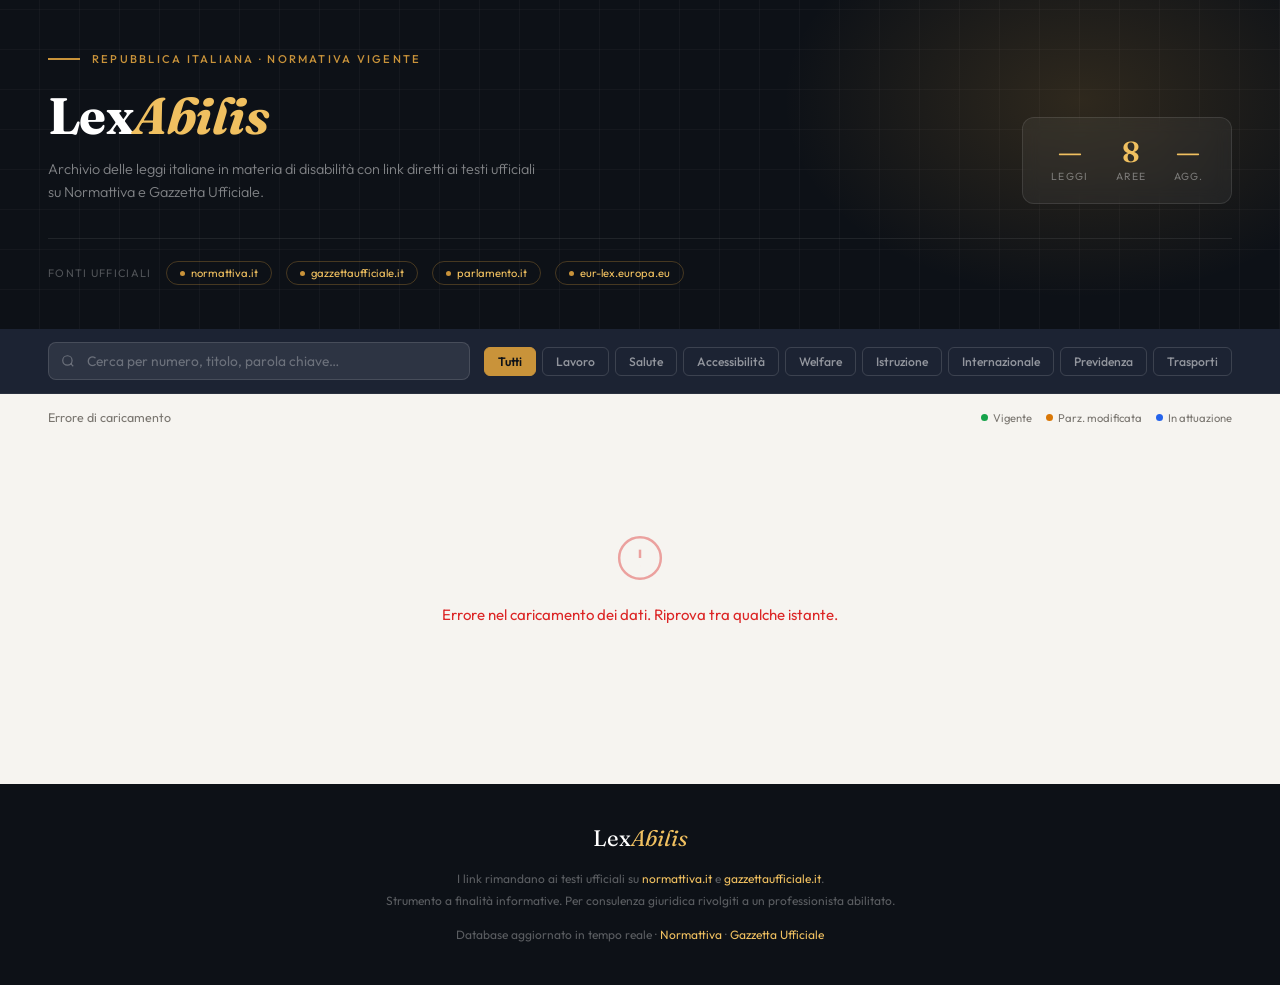
==== public/index.html @ cfda991a "Add files via upload" ====
<!DOCTYPE html>
<html lang="it">
<head>
<meta charset="UTF-8">
<meta name="viewport" content="width=device-width, initial-scale=1.0">
<meta name="description" content="Archivio delle leggi italiane in materia di disabilità. Fonti ufficiali: Normattiva, Gazzetta Ufficiale, Parlamento.">
<meta property="og:title" content="LexAbilis — Normativa Disabilità Italia">
<meta property="og:description" content="Tutte le leggi italiane sulla disabilità con link alle fonti ufficiali.">
<meta property="og:type" content="website">
<title>LexAbilis — Normativa Disabilità Italia</title>
<link rel="icon" href="data:image/svg+xml,<svg xmlns='http://www.w3.org/2000/svg' viewBox='0 0 100 100'><text y='.9em' font-size='90'>⚖️</text></svg>">
<link href="https://fonts.googleapis.com/css2?family=Fraunces:ital,opsz,wght@0,9..144,300;0,9..144,600;0,9..144,700;1,9..144,400&family=Outfit:wght@300;400;500;600&display=swap" rel="stylesheet">
<link rel="stylesheet" href="style.css">
</head>
<body>

<header class="site-header">
  <div class="hbg"></div>
  <div class="hglow"></div>
  <div class="h-inner">
    <div class="h-eyebrow">
      <div class="h-line"></div>
      <span class="h-eye-txt">Repubblica Italiana · Normativa vigente</span>
    </div>
    <div class="h-main">
      <div class="h-title">
        <h1>Lex<em>Abilis</em></h1>
        <p class="h-sub">Archivio delle leggi italiane in materia di disabilità con link diretti ai testi ufficiali su Normattiva e Gazzetta Ufficiale.</p>
      </div>
      <div class="h-stats">
        <div><div class="stat-n" id="totalCount">—</div><div class="stat-l">Leggi</div></div>
        <div><div class="stat-n">8</div><div class="stat-l">Aree</div></div>
        <div><div class="stat-n" id="statAnno">—</div><div class="stat-l">Agg.</div></div>
      </div>
    </div>
    <div class="h-sources">
      <span class="src-lbl">Fonti ufficiali</span>
      <span class="src-pill">normattiva.it</span>
      <span class="src-pill">gazzettaufficiale.it</span>
      <span class="src-pill">parlamento.it</span>
      <span class="src-pill">eur-lex.europa.eu</span>
    </div>
  </div>
</header>

<div class="ctrl-bar">
  <div class="ctrl-inner">
    <div class="srch">
      <svg width="14" height="14" fill="none" stroke="currentColor" stroke-width="2" viewBox="0 0 24 24"><circle cx="11" cy="11" r="8"/><path d="m21 21-4.35-4.35"/></svg>
      <input id="si" type="text" placeholder="Cerca per numero, titolo, parola chiave…" oninput="render()">
    </div>
    <div class="filters" id="filters">
      <button class="fb active" data-f="tutti" onclick="sf(this)">Tutti</button>
      <button class="fb" data-f="lavoro" onclick="sf(this)">Lavoro</button>
      <button class="fb" data-f="salute" onclick="sf(this)">Salute</button>
      <button class="fb" data-f="accessibilita" onclick="sf(this)">Accessibilità</button>
      <button class="fb" data-f="welfare" onclick="sf(this)">Welfare</button>
      <button class="fb" data-f="istruzione" onclick="sf(this)">Istruzione</button>
      <button class="fb" data-f="internazionale" onclick="sf(this)">Internazionale</button>
      <button class="fb" data-f="previdenza" onclick="sf(this)">Previdenza</button>
      <button class="fb" data-f="trasporti" onclick="sf(this)">Trasporti</button>
    </div>
  </div>
</div>

<div class="meta">
  <span id="cl">Caricamento leggi…</span>
  <div class="legend">
    <div class="li"><div class="ld" style="background:#16a34a"></div><span>Vigente</span></div>
    <div class="li"><div class="ld" style="background:#d97706"></div><span>Parz. modificata</span></div>
    <div class="li"><div class="ld" style="background:#2563eb"></div><span>In attuazione</span></div>
  </div>
</div>

<div class="grid" id="grid">
  <div class="loading">
    <div class="spinner"></div>
    <p>Caricamento dal database…</p>
  </div>
</div>

<footer class="sfooter">
  <div class="footer-inner">
    <div class="footer-logo">Lex<em>Abilis</em></div>
    <p>I link rimandano ai testi ufficiali su <a href="https://www.normattiva.it" target="_blank" rel="noopener">normattiva.it</a> e <a href="https://www.gazzettaufficiale.it" target="_blank" rel="noopener">gazzettaufficiale.it</a>.<br>
    Strumento a finalità informative. Per consulenza giuridica rivolgiti a un professionista abilitato.</p>
    <p class="footer-update">Database aggiornato in tempo reale · <a href="https://www.normattiva.it" target="_blank" rel="noopener">Normattiva</a> · <a href="https://www.gazzettaufficiale.it" target="_blank" rel="noopener">Gazzetta Ufficiale</a></p>
  </div>
</footer>

<script src="app.js"></script>
</body>
</html>
---- public/style.css ----
:root {
  --ink: #0d1117;
  --ink2: #1c2333;
  --slate: #2d3748;
  --gold: #c9933a;
  --gold-light: #f0c060;
  --surface: #f6f4f0;
  --card: #ffffff;
  --border: #e2ddd6;
  --muted: #7a7670;
  --green: #166534; --green-bg: #dcfce7;
  --amber: #92400e; --amber-bg: #fef3c7;
  --red: #991b1b;   --red-bg: #fee2e2;
  --blue: #1e40af;  --blue-bg: #dbeafe;
}

*,*::before,*::after { box-sizing: border-box; margin: 0; padding: 0; }
html { scroll-behavior: smooth; }
body { font-family: 'Outfit', sans-serif; background: var(--surface); color: var(--ink); min-height: 100vh; font-size: 15px; }

/* HEADER */
.site-header { background: var(--ink); position: relative; overflow: hidden; }
.hbg { position: absolute; inset: 0; background-image: repeating-linear-gradient(0deg,transparent,transparent 39px,rgba(255,255,255,.03) 39px,rgba(255,255,255,.03) 40px), repeating-linear-gradient(90deg,transparent,transparent 39px,rgba(255,255,255,.03) 39px,rgba(255,255,255,.03) 40px); pointer-events: none; }
.hglow { position: absolute; width: 600px; height: 400px; background: radial-gradient(ellipse,rgba(201,147,58,.18) 0%,transparent 70%); top: -100px; right: -100px; pointer-events: none; }
.h-inner { position: relative; max-width: 1280px; margin: 0 auto; padding: 52px 48px 44px; }
.h-eyebrow { display: flex; align-items: center; gap: 12px; margin-bottom: 22px; }
.h-line { width: 32px; height: 2px; background: var(--gold); }
.h-eye-txt { font-size: .7rem; letter-spacing: .2em; text-transform: uppercase; color: var(--gold); font-weight: 500; }
.h-main { display: flex; align-items: flex-end; justify-content: space-between; gap: 40px; flex-wrap: wrap; }
.h-title h1 { font-family: 'Fraunces', serif; font-size: clamp(2rem, 4vw, 3.4rem); font-weight: 700; color: #fff; line-height: 1.1; letter-spacing: -.01em; }
.h-title h1 em { font-style: italic; color: var(--gold-light); }
.h-sub { margin-top: 14px; font-size: .9rem; color: rgba(255,255,255,.48); font-weight: 300; max-width: 500px; line-height: 1.6; }
.h-stats { display: flex; gap: 28px; padding: 20px 28px; background: rgba(255,255,255,.05); border: 1px solid rgba(255,255,255,.1); border-radius: 12px; backdrop-filter: blur(8px); flex-shrink: 0; }
.stat-n { font-family: 'Fraunces', serif; font-size: 1.8rem; font-weight: 600; color: var(--gold-light); line-height: 1; text-align: center; }
.stat-l { font-size: .65rem; color: rgba(255,255,255,.38); text-transform: uppercase; letter-spacing: .1em; margin-top: 4px; text-align: center; }
.h-sources { margin-top: 34px; padding-top: 22px; border-top: 1px solid rgba(255,255,255,.08); display: flex; align-items: center; gap: 14px; flex-wrap: wrap; }
.src-lbl { font-size: .68rem; color: rgba(255,255,255,.28); text-transform: uppercase; letter-spacing: .12em; }
.src-pill { display: inline-flex; align-items: center; gap: 6px; padding: 4px 13px; border: 1px solid rgba(201,147,58,.3); border-radius: 20px; font-size: .7rem; color: var(--gold-light); }
.src-pill::before { content: ''; width: 5px; height: 5px; border-radius: 50%; background: var(--gold); }

/* CONTROLS */
.ctrl-bar { background: var(--ink2); border-bottom: 1px solid rgba(255,255,255,.06); position: sticky; top: 0; z-index: 50; }
.ctrl-inner { max-width: 1280px; margin: 0 auto; padding: 13px 48px; display: flex; gap: 14px; align-items: center; flex-wrap: wrap; }
.srch { position: relative; flex: 1; min-width: 200px; }
.srch svg { position: absolute; left: 13px; top: 50%; transform: translateY(-50%); color: rgba(255,255,255,.3); pointer-events: none; }
#si { width: 100%; padding: 9px 14px 9px 38px; background: rgba(255,255,255,.08); border: 1px solid rgba(255,255,255,.12); border-radius: 8px; color: #fff; font-family: 'Outfit', sans-serif; font-size: .86rem; outline: none; transition: border-color .2s, background .2s; }
#si::placeholder { color: rgba(255,255,255,.3); }
#si:focus { border-color: var(--gold); background: rgba(255,255,255,.12); }
.filters { display: flex; gap: 6px; flex-wrap: wrap; }
.fb { padding: 6px 13px; border-radius: 6px; border: 1px solid rgba(255,255,255,.14); background: transparent; color: rgba(255,255,255,.52); font-family: 'Outfit', sans-serif; font-size: .76rem; font-weight: 500; cursor: pointer; transition: all .15s; white-space: nowrap; }
.fb:hover { color: #fff; border-color: rgba(255,255,255,.35); }
.fb.active { background: var(--gold); color: var(--ink); border-color: var(--gold); font-weight: 600; }

/* META */
.meta { max-width: 1280px; margin: 0 auto; padding: 16px 48px 0; display: flex; justify-content: space-between; align-items: center; font-size: .78rem; color: var(--muted); flex-wrap: wrap; gap: 10px; }
.meta strong { color: var(--ink); font-weight: 600; }
.legend { display: flex; gap: 14px; flex-wrap: wrap; }
.li { display: flex; align-items: center; gap: 5px; font-size: .7rem; }
.ld { width: 7px; height: 7px; border-radius: 50%; }

/* GRID */
.grid { max-width: 1280px; margin: 0 auto; padding: 18px 48px 70px; display: grid; grid-template-columns: repeat(auto-fill, minmax(350px, 1fr)); gap: 17px; }

/* LOADING */
.loading { grid-column: 1/-1; text-align: center; padding: 80px 24px; color: var(--muted); }
.spinner { width: 36px; height: 36px; border: 3px solid var(--border); border-top-color: var(--gold); border-radius: 50%; animation: spin .7s linear infinite; margin: 0 auto 20px; }
@keyframes spin { to { transform: rotate(360deg); } }

/* CARD */
.card { background: var(--card); border: 1px solid var(--border); border-radius: 14px; overflow: hidden; display: flex; flex-direction: column; transition: transform .2s, box-shadow .2s; animation: rise .3s ease both; }
@keyframes rise { from { opacity: 0; transform: translateY(10px); } to { opacity: 1; transform: translateY(0); } }
.card:hover { transform: translateY(-4px); box-shadow: 0 16px 40px rgba(0,0,0,.1); }
.cs { height: 3px; }
.s-lavoro { background: #3b82f6; } .s-salute { background: #10b981; } .s-accessibilita { background: #8b5cf6; }
.s-welfare { background: #ef4444; } .s-istruzione { background: #f59e0b; } .s-internazionale { background: #06b6d4; }
.s-previdenza { background: #ec4899; } .s-trasporti { background: #f97316; }
.cb { padding: 19px 21px 15px; flex: 1; display: flex; flex-direction: column; gap: 10px; }
.ct { display: flex; justify-content: space-between; align-items: flex-start; gap: 10px; }
.cc { font-family: 'Fraunces', serif; font-size: 1.04rem; font-weight: 600; color: var(--ink); line-height: 1.2; }
.cbadges { display: flex; flex-direction: column; align-items: flex-end; gap: 4px; flex-shrink: 0; }
.by { font-size: .68rem; color: var(--muted); background: var(--surface); padding: 2px 7px; border-radius: 4px; border: 1px solid var(--border); }
.bv { font-size: .63rem; font-weight: 600; padding: 3px 8px; border-radius: 20px; white-space: nowrap; letter-spacing: .03em; }
.v-Vigente { background: var(--green-bg); color: var(--green); }
.v-Parzialmente.modificata, .v-parziale { background: var(--amber-bg); color: var(--amber); }
.v-In.fase.di.attuazione, .v-attuazione { background: var(--blue-bg); color: var(--blue); }
.v-Abrogata { background: var(--red-bg); color: var(--red); }
.vn { font-size: .68rem; color: var(--muted); }
.ctitle { font-size: .87rem; font-weight: 600; color: var(--slate); line-height: 1.45; }
.cdesc { font-size: .81rem; color: var(--muted); line-height: 1.6; flex: 1; }
.cnote { font-size: .77rem; color: var(--slate); background: #f9f7f3; border-left: 3px solid var(--gold); padding: 8px 11px; border-radius: 0 6px 6px 0; line-height: 1.5; }
.cnote strong { display: block; font-size: .65rem; text-transform: uppercase; letter-spacing: .08em; color: var(--gold); margin-bottom: 3px; }
.ctags { display: flex; gap: 5px; flex-wrap: wrap; }
.tag { font-size: .67rem; padding: 2px 8px; border-radius: 20px; font-weight: 500; }
.t-lavoro { background: #dbeafe; color: #1e40af; } .t-salute { background: #d1fae5; color: #065f46; }
.t-accessibilita { background: #ede9fe; color: #5b21b6; } .t-welfare { background: #fee2e2; color: #991b1b; }
.t-istruzione { background: #fef3c7; color: #92400e; } .t-internazionale { background: #cffafe; color: #155e75; }
.t-previdenza { background: #fce7f3; color: #9d174d; } .t-trasporti { background: #ffedd5; color: #9a3412; }

/* CARD FOOTER */
.cf { padding: 11px 21px; border-top: 1px solid var(--border); display: flex; gap: 7px; align-items: center; flex-wrap: wrap; background: #fafaf8; }
.btn { display: inline-flex; align-items: center; gap: 5px; padding: 7px 12px; border-radius: 6px; font-family: 'Outfit', sans-serif; font-size: .73rem; font-weight: 500; text-decoration: none; cursor: pointer; border: none; transition: all .15s; }
.bn { background: var(--ink); color: #fff; } .bn:hover { background: var(--slate); }
.bg { background: transparent; color: var(--muted); border: 1px solid var(--border); } .bg:hover { border-color: var(--slate); color: var(--slate); }
.bp { background: transparent; color: #dc2626; border: 1px solid #fecaca; } .bp:hover { background: #fee2e2; border-color: #dc2626; }

/* EMPTY / ERROR */
.empty, .error-state { grid-column: 1/-1; text-align: center; padding: 90px 24px; color: var(--muted); }
.empty svg, .error-state svg { opacity: .2; margin-bottom: 18px; }
.error-state { color: #dc2626; }
.error-state svg { opacity: .4; }

/* FOOTER */
.sfooter { background: var(--ink); padding: 40px 48px; }
.footer-inner { max-width: 1280px; margin: 0 auto; text-align: center; }
.footer-logo { font-family: 'Fraunces', serif; font-size: 1.4rem; color: #fff; margin-bottom: 16px; }
.footer-logo em { font-style: italic; color: var(--gold-light); }
.sfooter p { color: rgba(255,255,255,.32); font-size: .75rem; line-height: 1.8; }
.sfooter a { color: var(--gold-light); text-decoration: none; }
.sfooter a:hover { text-decoration: underline; }
.footer-update { margin-top: 12px; font-size: .68rem; color: rgba(255,255,255,.2); }

@media (max-width: 720px) {
  .h-inner { padding: 34px 22px 30px; }
  .h-main { flex-direction: column; align-items: flex-start; }
  .h-stats { width: 100%; justify-content: space-around; }
  .ctrl-inner { padding: 11px 20px; }
  .meta { padding: 12px 20px 0; }
  .grid { padding: 15px 20px 48px; grid-template-columns: 1fr; }
  .sfooter { padding: 28px 20px; }
}
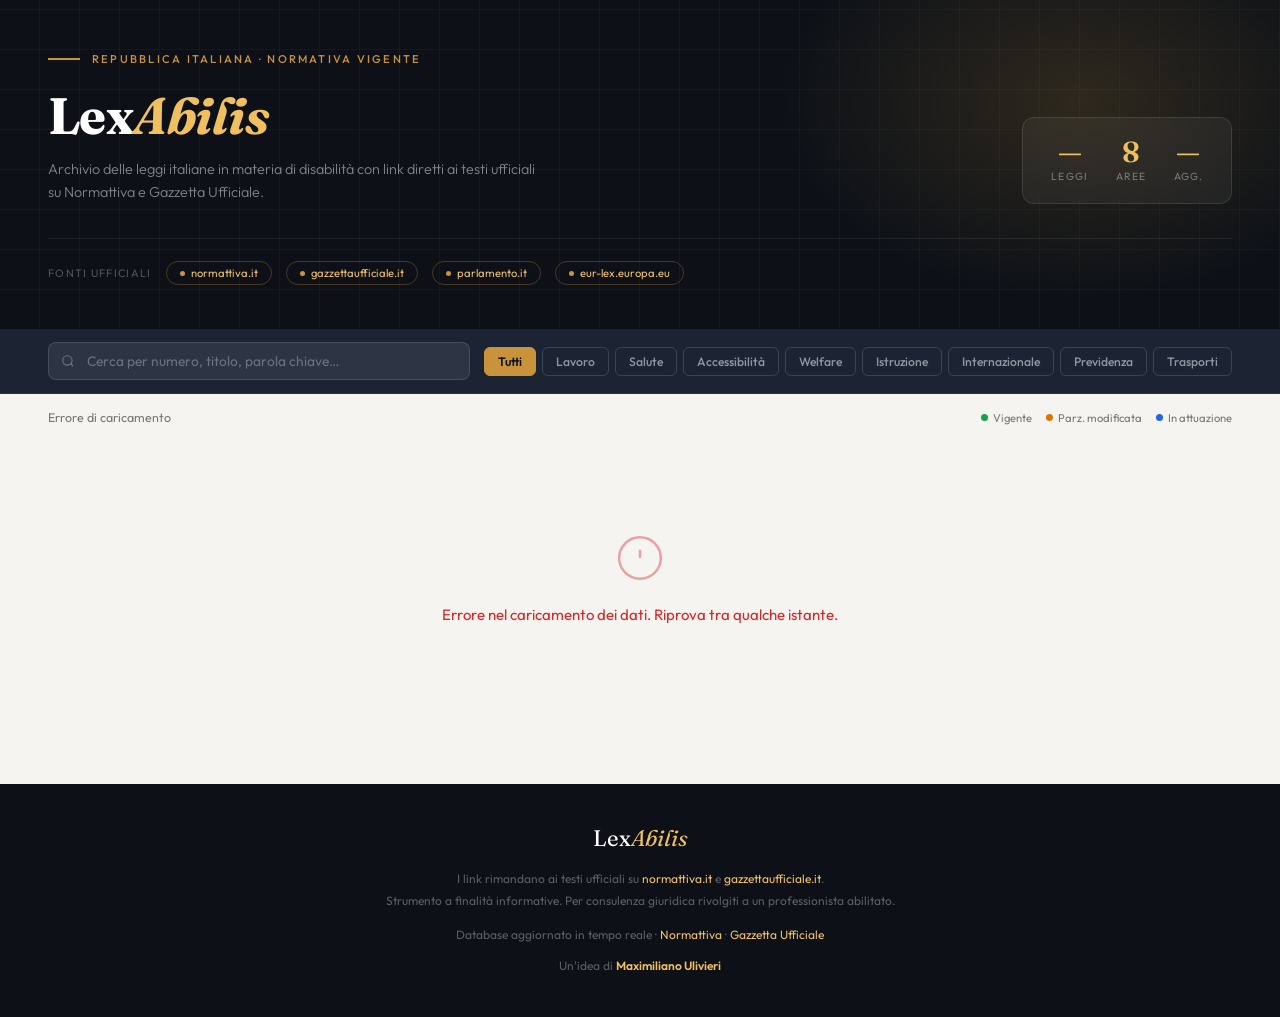
==== commit 5b3cbba7: "Add files via upload" ====
--- a/public/index.html
+++ b/public/index.html
@@ -85,6 +85,7 @@
     <p>I link rimandano ai testi ufficiali su <a href="https://www.normattiva.it" target="_blank" rel="noopener">normattiva.it</a> e <a href="https://www.gazzettaufficiale.it" target="_blank" rel="noopener">gazzettaufficiale.it</a>.<br>
     Strumento a finalità informative. Per consulenza giuridica rivolgiti a un professionista abilitato.</p>
     <p class="footer-update">Database aggiornato in tempo reale · <a href="https://www.normattiva.it" target="_blank" rel="noopener">Normattiva</a> · <a href="https://www.gazzettaufficiale.it" target="_blank" rel="noopener">Gazzetta Ufficiale</a></p>
+    <p class="footer-author">Un'idea di <a href="https://www.maximilianoulivieri.it" target="_blank" rel="noopener"><strong>Maximiliano Ulivieri</strong></a></p>
   </div>
 </footer>
 
--- a/public/style.css
+++ b/public/style.css
@@ -118,6 +118,10 @@
 .sfooter a { color: var(--gold-light); text-decoration: none; }
 .sfooter a:hover { text-decoration: underline; }
 .footer-update { margin-top: 12px; font-size: .68rem; color: rgba(255,255,255,.2); }
+.footer-author { margin-top: 10px; font-size: .78rem; color: rgba(255,255,255,.45); }
+.footer-author strong { color: var(--gold-light); font-weight: 600; }
+.footer-author a { color: inherit; text-decoration: none; }
+.footer-author a:hover strong { text-decoration: underline; }
 
 @media (max-width: 720px) {
   .h-inner { padding: 34px 22px 30px; }
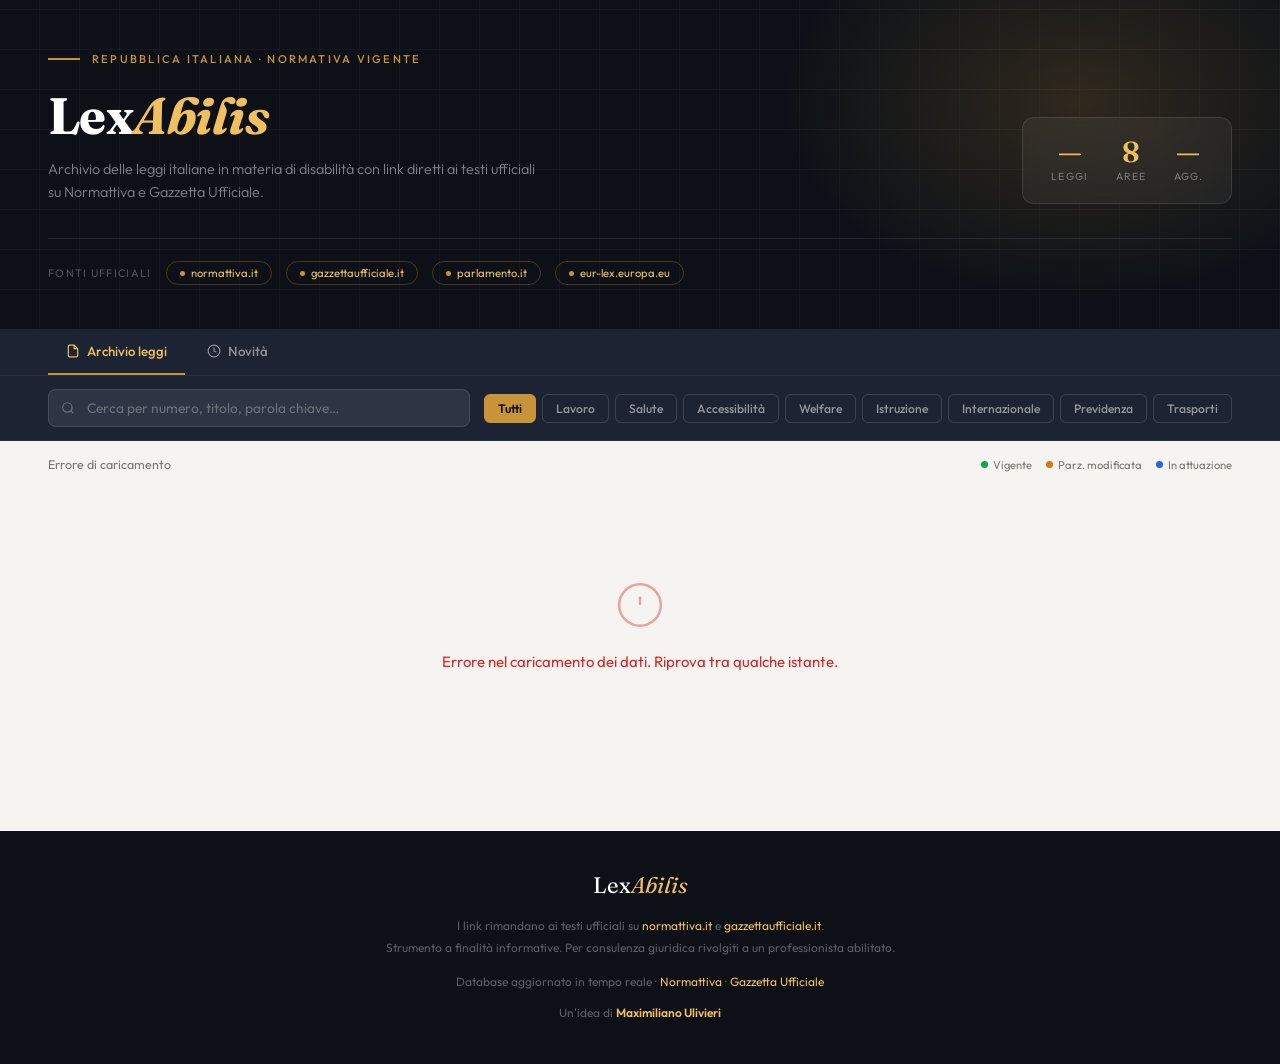
==== commit 53f90909: "Add files via upload" ====
--- a/public/index.html
+++ b/public/index.html
@@ -7,6 +7,12 @@
 <meta property="og:title" content="LexAbilis — Normativa Disabilità Italia">
 <meta property="og:description" content="Tutte le leggi italiane sulla disabilità con link alle fonti ufficiali.">
 <meta property="og:type" content="website">
+<meta property="og:image" content="https://www.lexabilis.it/lexabilis_opengraph_final.png">
+<meta property="og:image:width" content="1200">
+<meta property="og:image:height" content="630">
+<meta property="og:url" content="https://www.lexabilis.it">
+<meta name="twitter:card" content="summary_large_image">
+<meta name="twitter:image" content="https://www.lexabilis.it/lexabilis_opengraph_final.png">
 <title>LexAbilis — Normativa Disabilità Italia</title>
 <link rel="icon" href="data:image/svg+xml,<svg xmlns='http://www.w3.org/2000/svg' viewBox='0 0 100 100'><text y='.9em' font-size='90'>⚖️</text></svg>">
 <link href="https://fonts.googleapis.com/css2?family=Fraunces:ital,opsz,wght@0,9..144,300;0,9..144,600;0,9..144,700;1,9..144,400&family=Outfit:wght@300;400;500;600&display=swap" rel="stylesheet">
@@ -42,6 +48,19 @@
     </div>
   </div>
 </header>
+
+<nav class="site-nav">
+  <div class="nav-inner">
+    <a class="nav-link active" href="index.html">
+      <svg width="14" height="14" fill="none" stroke="currentColor" stroke-width="2" viewBox="0 0 24 24"><path d="M14 2H6a2 2 0 0 0-2 2v16a2 2 0 0 0 2 2h12a2 2 0 0 0 2-2V8z"/><polyline points="14 2 14 8 20 8"/></svg>
+      Archivio leggi
+    </a>
+    <a class="nav-link" href="novita.html">
+      <svg width="14" height="14" fill="none" stroke="currentColor" stroke-width="2" viewBox="0 0 24 24"><circle cx="12" cy="12" r="10"/><polyline points="12 6 12 12 16 14"/></svg>
+      Novità
+    </a>
+  </div>
+</nav>
 
 <div class="ctrl-bar">
   <div class="ctrl-inner">
--- a/public/style.css
+++ b/public/style.css
@@ -37,6 +37,13 @@
 .src-lbl { font-size: .68rem; color: rgba(255,255,255,.28); text-transform: uppercase; letter-spacing: .12em; }
 .src-pill { display: inline-flex; align-items: center; gap: 6px; padding: 4px 13px; border: 1px solid rgba(201,147,58,.3); border-radius: 20px; font-size: .7rem; color: var(--gold-light); }
 .src-pill::before { content: ''; width: 5px; height: 5px; border-radius: 50%; background: var(--gold); }
+
+/* NAV */
+.site-nav { background: var(--ink2); border-bottom: 1px solid rgba(255,255,255,.06); }
+.nav-inner { max-width: 1280px; margin: 0 auto; padding: 0 48px; display: flex; gap: 4px; }
+.nav-link { display: inline-flex; align-items: center; gap: 7px; padding: 14px 18px; color: rgba(255,255,255,.5); text-decoration: none; font-size: .83rem; font-weight: 500; border-bottom: 2px solid transparent; transition: all .15s; }
+.nav-link:hover { color: #fff; }
+.nav-link.active { color: var(--gold-light); border-bottom-color: var(--gold); }
 
 /* CONTROLS */
 .ctrl-bar { background: var(--ink2); border-bottom: 1px solid rgba(255,255,255,.06); position: sticky; top: 0; z-index: 50; }
